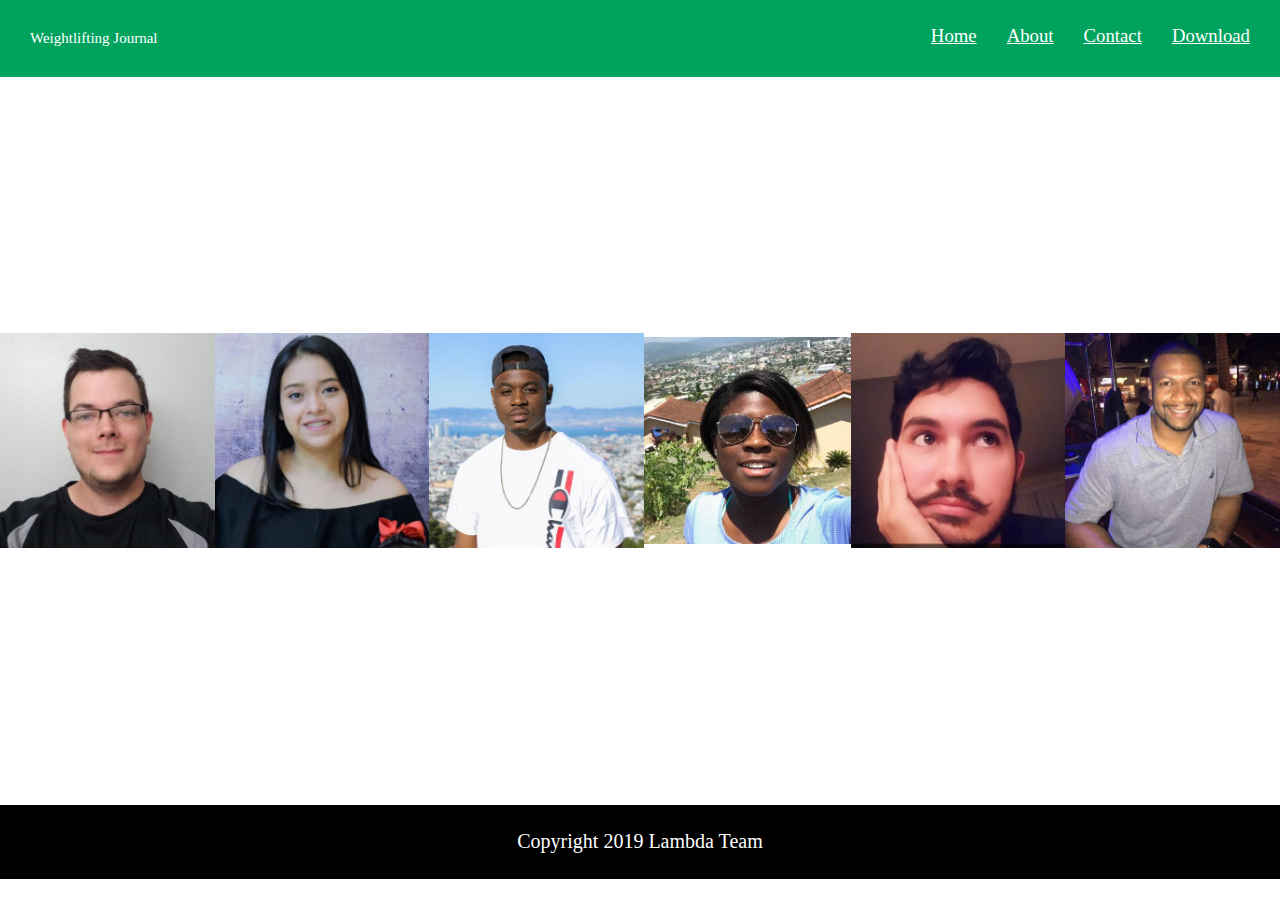
==== about.html @ 561a5e30 "updated about page" ====
<!DOCTYPE html>
<html lang="en">
<head>
    <meta charset="UTF-8">
    <meta name="viewport" content="width=device-width, initial-scale=1.0">
    <meta http-equiv="X-UA-Compatible" content="ie=edge">
    <link href="css/index.css" rel="stylesheet" />
    <title>Weightlifting Journal</title>
</head>
<body>
    <div class="container">
        <header>
            <p class="header-words">Weightlifting Journal</p>
            <div class="nav-home-box">
                <nav>
                    <a href="index.html">Home</a>
                    <a href="#">About</a>
                    <a href="#">Contact</a>
                    <a href="#">Download</a>
                </nav>
            </div>
            
        </header>
        <div class="team">
            <div class="team-member1"><img src="images\Adam-Barnett.jpg" alt=""></div>
            <div class="team-member2"><img src="images\Ana.jpg" alt=""></div>
            <div class="team-member3"><img src="images\Jevon-Cochran.jpg" alt=""></div>
            <div class="team-member4"><img src="images\Kerri-Ann.jpg" alt=""></div>
            <div class="team-member5"><img src="images\Regino-A-Parragil.jpg" alt=""></div>
            <div class="team-member6"><img src="images\Rich.jpg" alt=""></div>
        </div>
       
    </div>
    <footer>
        <p>Copyright 2019 Lambda Team</p>
    </footer>
    
        
    
    
</body>
</html>
---- css/index.css ----
* {
  box-sizing: border-box;
  padding: 0;
  margin: 0;
  max-width: 100%;
  font-size: 62.5%;
}
html {
  width: 1440px;
  margin: 0 auto;
}
nav {
  display: flex;
  justify-content: flex-end;
  font-size: 3rem;
  font-style: none;
  color: white;
  margin-top: 25px;
}
nav a {
  color: white;
  font-style: none;
  margin-right: 30px;
}
footer {
  background-color: black;
}
footer p {
  color: white;
  text-align: center;
  padding: 2% 0;
  font-size: 2rem;
}
header {
  display: flex;
  justify-content: space-between;
  align-content: center;
  font-family: Roboto;
  background-color: #00a35e;
}
header .header-words {
  font-size: 1.5rem;
  font-style: none;
  color: white;
  margin: 30px;
}
.top-rectangle {
  display: flex;
}
.top-rectangle .top-left-box {
  margin-top: 10%;
}
.top-rectangle .top-right-box {
  display: flex;
  flex-direction: column;
  justify-content: center;
}
.top-rectangle .top-right-box h1 {
  color: #1dab6f;
  font-size: 3.5rem;
}
.top-rectangle .top-right-box .first-para {
  font-size: 1.8rem;
  font-family: Roboto;
  line-height: 3rem;
}
.top-rectangle .top-right-box .button1 {
  border: 2px solid #40ba86;
  width: 20%;
  padding: 15px;
  font-size: 1.2rem;
  color: #30b47c;
  border-radius: 5px;
  margin-top: 5%;
}
.top-rectangle .top-right-box .button1:hover {
  color: white;
  background: #30b47c;
}
.middle-rectangle {
  display: flex;
  justify-content: space-between;
  margin: 15% 2%;
}
.middle-rectangle .middle-left-box h2 {
  margin-top: 3.5%;
}
.middle-rectangle img {
  margin: 0 0 10% 30%;
}
.middle-rectangle p {
  font-size: 1.8rem;
  width: 90%;
  line-height: 2.5rem;
  margin-top: 5%;
}
.middle-rectangle h2 {
  font-size: 2.5rem;
}
.bottom-rectangle {
  display: flex;
  justify-content: space-around;
}
.bottom-rectangle .bottom-left-box {
  margin-left: 10%;
}
.bottom-rectangle .bottom-left-box .bottom-left-words {
  width: 100%;
  margin-bottom: 20px;
  font-weight: 900;
}
.bottom-rectangle .bottom-left-box h2 {
  font-size: 2.8rem;
  color: #1dab6f;
}
.bottom-rectangle .bottom-left-box p {
  font-size: 1.5rem;
  width: 50%;
  line-height: 2rem;
}
.bottom-rectangle .bottom-left-box .button2 {
  border: 2px solid #40ba86;
  width: 20%;
  padding: 15px;
  font-size: 1.4rem;
  color: #30b47c;
  border-radius: 5px;
  margin-top: 20px;
}
.bottom-rectangle .bottom-left-box .button2:hover {
  color: white;
  background: #30b47c;
}
.bottom-rectangle .bottom-right-box {
  width: 50%;
}
.team {
  display: flex;
  justify-content: space-between;
  align-items: center;
  margin: 20% 0;
}
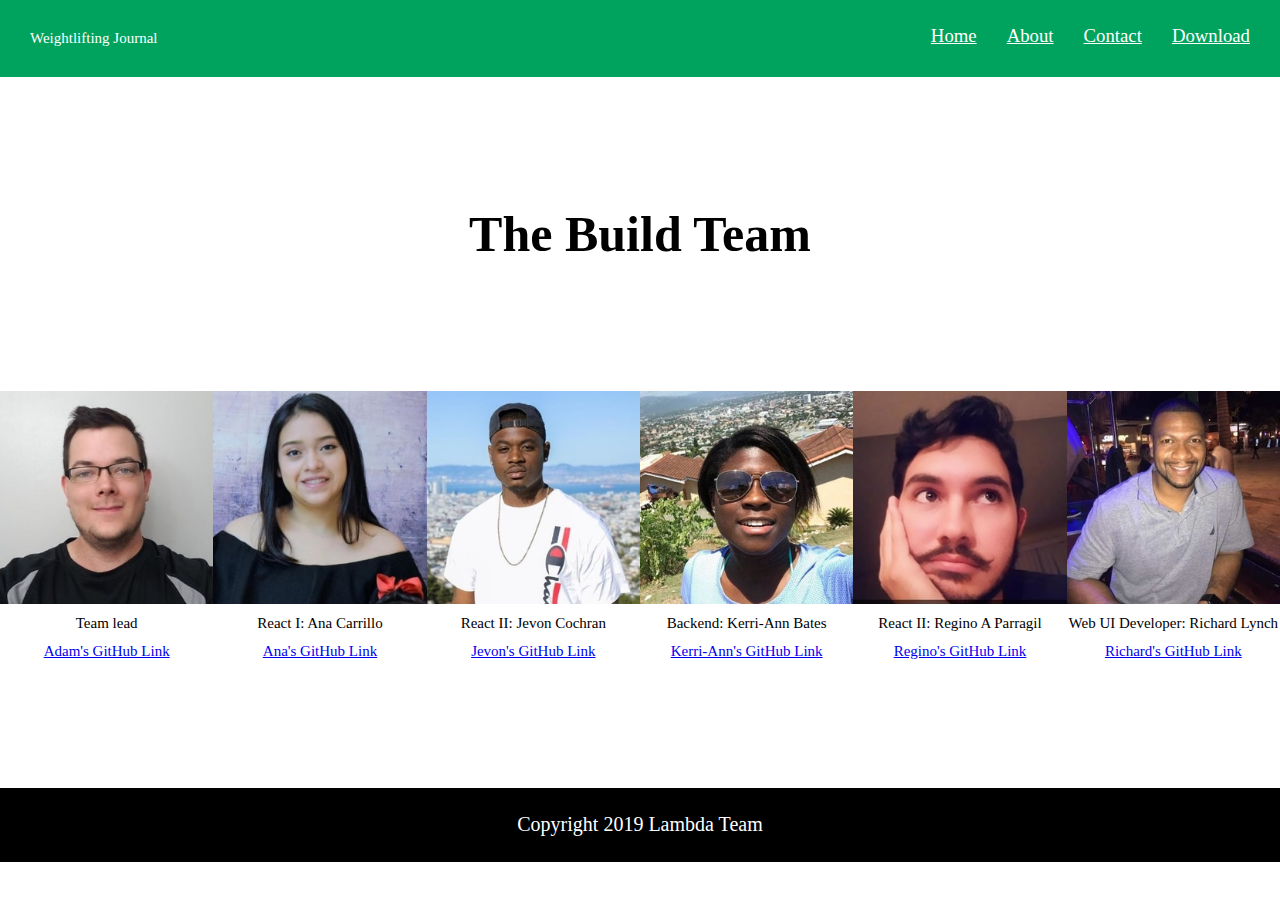
==== commit fa38a2aa: "about page build" ====
--- a/about.html
+++ b/about.html
@@ -21,13 +21,32 @@
             </div>
             
         </header>
+            <h1 class="about-h1">The Build Team</h1>
         <div class="team">
-            <div class="team-member1"><img src="images\Adam-Barnett.jpg" alt=""></div>
-            <div class="team-member2"><img src="images\Ana.jpg" alt=""></div>
-            <div class="team-member3"><img src="images\Jevon-Cochran.jpg" alt=""></div>
-            <div class="team-member4"><img src="images\Kerri-Ann.jpg" alt=""></div>
-            <div class="team-member5"><img src="images\Regino-A-Parragil.jpg" alt=""></div>
-            <div class="team-member6"><img src="images\Rich.jpg" alt=""></div>
+            <div class="team-member1"><img src="images/Adam-resizeimage.jpg" alt="">
+                <p>Team lead</p>
+                <a href="https://github.com/abarne">Adam's GitHub Link</a>
+            </div>
+            <div class="team-member2"><img src="images/Ana-resizeimage.jpg" alt="">
+                <p>React I: Ana Carrillo</p>
+                <a href="https://github.com/acarrillo3">Ana's GitHub Link</a>
+            </div>
+            <div class="team-member3"><img src="images/Jevon-resizeimage.jpg" alt="">
+                <p>React II: Jevon Cochran</p>
+                <a href="https://github.com/jevoncochran">Jevon's GitHub Link</a>
+            </div>
+            <div class="team-member4"><img src="images/Kerri-Ann-resize.jpg" alt="">
+                <p>Backend: Kerri-Ann Bates</p>
+                <a href="https://github.com/Kerri-AnnBates">Kerri-Ann's GitHub Link</a>
+            </div>
+            <div class="team-member5"><img src="images/Regino-resizeimage.jpg" alt="">
+                <p>React II: Regino A Parragil</p>
+                <a href="https://github.com/Gio5298">Regino's GitHub Link</a>
+            </div>
+            <div class="team-member6"><img src="images/Rich-resizeimage.jpg" alt="">
+                <p>Web UI Developer: Richard Lynch</p>
+                <a href="https://github.com/richknicks">Richard's GitHub Link</a>
+            </div>
         </div>
        
     </div>
--- a/css/index.css
+++ b/css/index.css
@@ -134,9 +134,92 @@
 .bottom-rectangle .bottom-right-box {
   width: 50%;
 }
+.about-h1 {
+  font-size: 5rem;
+  margin-top: 10%;
+  text-align: center;
+}
 .team {
   display: flex;
   justify-content: space-between;
   align-items: center;
-  margin: 20% 0;
-}
+  margin: 10% 0;
+}
+.team-member1 {
+  display: flex;
+  flex-direction: column;
+  align-items: center;
+}
+.team-member1 p {
+  font-size: 1.5rem;
+  margin-top: 5%;
+}
+.team-member1 a {
+  font-size: 1.5rem;
+  margin-top: 5%;
+}
+.team-member2 {
+  display: flex;
+  flex-direction: column;
+  align-items: center;
+}
+.team-member2 p {
+  font-size: 1.5rem;
+  margin-top: 5%;
+}
+.team-member2 a {
+  font-size: 1.5rem;
+  margin-top: 5%;
+}
+.team-member3 {
+  display: flex;
+  flex-direction: column;
+  align-items: center;
+}
+.team-member3 p {
+  font-size: 1.5rem;
+  margin-top: 5%;
+}
+.team-member3 a {
+  font-size: 1.5rem;
+  margin-top: 5%;
+}
+.team-member4 {
+  display: flex;
+  flex-direction: column;
+  align-items: center;
+}
+.team-member4 p {
+  font-size: 1.5rem;
+  margin-top: 5%;
+}
+.team-member4 a {
+  font-size: 1.5rem;
+  margin-top: 5%;
+}
+.team-member5 {
+  display: flex;
+  flex-direction: column;
+  align-items: center;
+}
+.team-member5 p {
+  font-size: 1.5rem;
+  margin-top: 5%;
+}
+.team-member5 a {
+  font-size: 1.5rem;
+  margin-top: 5%;
+}
+.team-member6 {
+  display: flex;
+  flex-direction: column;
+  align-items: center;
+}
+.team-member6 p {
+  font-size: 1.5rem;
+  margin-top: 5%;
+}
+.team-member6 a {
+  font-size: 1.5rem;
+  margin-top: 5%;
+}
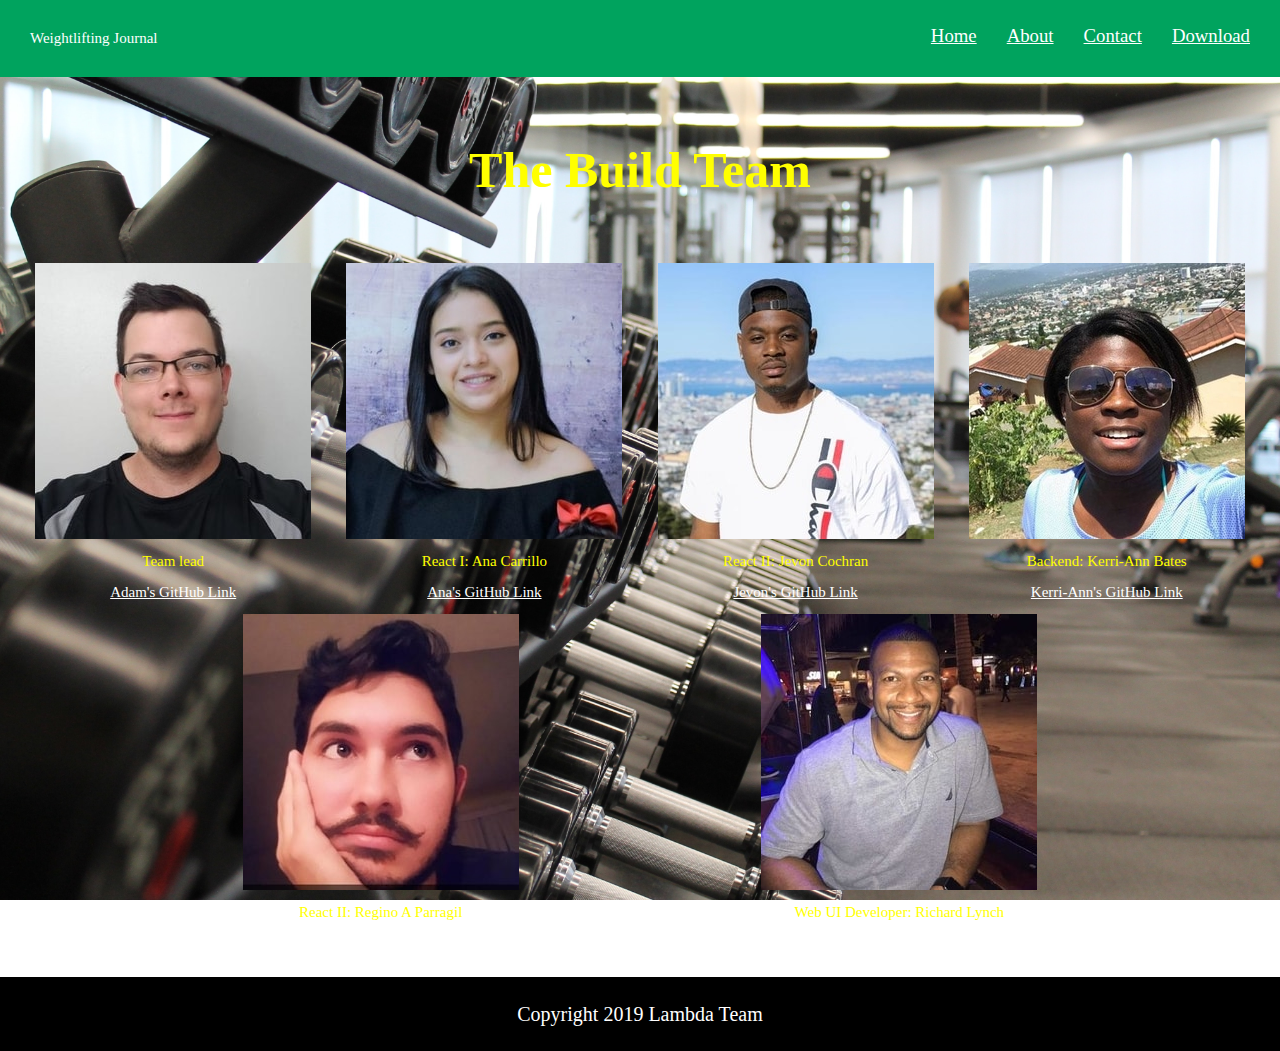
==== commit 029d33d8: "about page bg pic" ====
--- a/about.html
+++ b/about.html
@@ -1,61 +1,65 @@
 <!DOCTYPE html>
 <html lang="en">
-<head>
-    <meta charset="UTF-8">
-    <meta name="viewport" content="width=device-width, initial-scale=1.0">
-    <meta http-equiv="X-UA-Compatible" content="ie=edge">
+  <head>
+    <meta charset="UTF-8" />
+    <meta name="viewport" content="width=device-width, initial-scale=1.0" />
+    <meta http-equiv="X-UA-Compatible" content="ie=edge" />
     <link href="css/index.css" rel="stylesheet" />
     <title>Weightlifting Journal</title>
-</head>
-<body>
+  </head>
+  <body>
     <div class="container">
-        <header>
-            <p class="header-words">Weightlifting Journal</p>
-            <div class="nav-home-box">
-                <nav>
-                    <a href="index.html">Home</a>
-                    <a href="#">About</a>
-                    <a href="#">Contact</a>
-                    <a href="#">Download</a>
-                </nav>
-            </div>
-            
-        </header>
-            <h1 class="about-h1">The Build Team</h1>
-        <div class="team">
-            <div class="team-member1"><img src="images/Adam-resizeimage.jpg" alt="">
-                <p>Team lead</p>
-                <a href="https://github.com/abarne">Adam's GitHub Link</a>
-            </div>
-            <div class="team-member2"><img src="images/Ana-resizeimage.jpg" alt="">
-                <p>React I: Ana Carrillo</p>
-                <a href="https://github.com/acarrillo3">Ana's GitHub Link</a>
-            </div>
-            <div class="team-member3"><img src="images/Jevon-resizeimage.jpg" alt="">
-                <p>React II: Jevon Cochran</p>
-                <a href="https://github.com/jevoncochran">Jevon's GitHub Link</a>
-            </div>
-            <div class="team-member4"><img src="images/Kerri-Ann-resize.jpg" alt="">
-                <p>Backend: Kerri-Ann Bates</p>
-                <a href="https://github.com/Kerri-AnnBates">Kerri-Ann's GitHub Link</a>
-            </div>
-            <div class="team-member5"><img src="images/Regino-resizeimage.jpg" alt="">
-                <p>React II: Regino A Parragil</p>
-                <a href="https://github.com/Gio5298">Regino's GitHub Link</a>
-            </div>
-            <div class="team-member6"><img src="images/Rich-resizeimage.jpg" alt="">
-                <p>Web UI Developer: Richard Lynch</p>
-                <a href="https://github.com/richknicks">Richard's GitHub Link</a>
-            </div>
+      <header>
+        <p class="header-words">Weightlifting Journal</p>
+        <div class="nav-home-box">
+          <nav>
+            <a href="index.html">Home</a>
+            <a href="#">About</a>
+            <a href="#">Contact</a>
+            <a href="#">Download</a>
+          </nav>
         </div>
-       
+      </header>
+      <div class="about-container">
+      <h1 class="about-h1">The Build Team</h1>
+      <div class="team">
+        <div class="team-member1">
+          <img src="images/Adam-resizeimage.jpg" alt="" />
+          <p>Team lead</p>
+          <a href="https://github.com/abarne">Adam's GitHub Link</a>
+        </div>
+        <div class="team-member2">
+          <img src="images/Ana-resizeimage.jpg" alt="" />
+          <p>React I: Ana Carrillo</p>
+          <a href="https://github.com/acarrillo3">Ana's GitHub Link</a>
+        </div>
+        <div class="team-member3">
+          <img src="images/Jevon-resizeimage.jpg" alt="" />
+          <p>React II: Jevon Cochran</p>
+          <a href="https://github.com/jevoncochran">Jevon's GitHub Link</a>
+        </div>
+        <div class="team-member4">
+          <img src="images/Kerri-Ann-resize.jpg" alt="" />
+          <p>Backend: Kerri-Ann Bates</p>
+          <a href="https://github.com/Kerri-AnnBates"
+            >Kerri-Ann's GitHub Link</a
+          >
+        </div>
+        <div class="team-member5">
+          <img src="images/Regino-resizeimage.jpg" alt="" />
+          <p>React II: Regino A Parragil</p>
+          <a href="https://github.com/Gio5298">Regino's GitHub Link</a>
+        </div>
+        <div class="team-member6">
+          <img src="images/Rich-resizeimage.jpg" alt="" />
+          <p>Web UI Developer: Richard Lynch</p>
+          <a href="https://github.com/richknicks">Richard's GitHub Link</a>
+        </div>
+      </div>
     </div>
+</div>
     <footer>
-        <p>Copyright 2019 Lambda Team</p>
+      <p>Copyright 2019 Lambda Team</p>
     </footer>
-    
-        
-    
-    
-</body>
-</html>+  </body>
+</html>
--- a/css/index.css
+++ b/css/index.css
@@ -17,6 +17,11 @@
   color: white;
   margin-top: 25px;
 }
+@media (max-width: 500px) {
+  nav {
+    margin-bottom: 25px;
+  }
+}
 nav a {
   color: white;
   font-style: none;
@@ -38,14 +43,33 @@
   font-family: Roboto;
   background-color: #00a35e;
 }
+@media (max-width: 500px) {
+  header {
+    display: flex;
+    flex-direction: column;
+    align-items: center;
+  }
+}
 header .header-words {
   font-size: 1.5rem;
   font-style: none;
   color: white;
   margin: 30px;
 }
+@media (max-width: 500px) {
+  header .header-words {
+    font-size: 2.5rem;
+  }
+}
 .top-rectangle {
   display: flex;
+}
+@media (max-width: 500px) {
+  .top-rectangle {
+    display: flex;
+    flex-direction: column;
+    align-items: center;
+  }
 }
 .top-rectangle .top-left-box {
   margin-top: 10%;
@@ -54,6 +78,12 @@
   display: flex;
   flex-direction: column;
   justify-content: center;
+}
+@media (max-width: 500px) {
+  .top-rectangle .top-right-box {
+    text-align: center;
+    margin: 0 5% 0;
+  }
 }
 .top-rectangle .top-right-box h1 {
   color: #1dab6f;
@@ -73,6 +103,16 @@
   border-radius: 5px;
   margin-top: 5%;
 }
+@media (max-width: 800px) {
+  .top-rectangle .top-right-box .button1 {
+    width: 50%;
+  }
+}
+@media (max-width: 500px) {
+  .top-rectangle .top-right-box .button1 {
+    width: 100%;
+  }
+}
 .top-rectangle .top-right-box .button1:hover {
   color: white;
   background: #30b47c;
@@ -82,11 +122,59 @@
   justify-content: space-between;
   margin: 15% 2%;
 }
+@media (max-width: 500px) {
+  .middle-rectangle {
+    display: flex;
+    flex-direction: column;
+    align-items: center;
+  }
+}
+@media (max-width: 800px) {
+  .middle-rectangle {
+    margin: 7% 5% 0;
+  }
+}
+@media (max-width: 500px) {
+  .middle-rectangle .middle-left-box {
+    display: flex;
+    flex-direction: column;
+    align-items: center;
+    margin: 0;
+    text-align: center;
+  }
+}
 .middle-rectangle .middle-left-box h2 {
   margin-top: 3.5%;
 }
+@media (max-width: 500px) {
+  .middle-rectangle .middle-middle-box {
+    display: flex;
+    flex-direction: column;
+    align-items: center;
+    margin: 5% 0 0;
+    text-align: center;
+  }
+}
+@media (max-width: 500px) {
+  .middle-rectangle .middle-right-box {
+    display: flex;
+    flex-direction: column;
+    align-items: center;
+    margin: 5% 0 0;
+    text-align: center;
+  }
+}
 .middle-rectangle img {
   margin: 0 0 10% 30%;
+}
+@media (max-width: 500px) {
+  .middle-rectangle img {
+    display: flex;
+    flex-direction: column;
+    align-items: center;
+    margin: 0;
+    text-align: center;
+  }
 }
 .middle-rectangle p {
   font-size: 1.8rem;
@@ -97,12 +185,35 @@
 .middle-rectangle h2 {
   font-size: 2.5rem;
 }
+@media (max-width: 500px) {
+  .middle-rectangle h2 {
+    margin-top: 3%;
+  }
+}
 .bottom-rectangle {
   display: flex;
   justify-content: space-around;
+}
+@media (max-width: 500px) {
+  .bottom-rectangle {
+    display: flex;
+    flex-direction: column;
+    align-items: center;
+  }
+}
+@media (max-width: 800px) {
+  .bottom-rectangle {
+    margin: 7% 7% 0;
+  }
 }
 .bottom-rectangle .bottom-left-box {
   margin-left: 10%;
+}
+@media (max-width: 500px) {
+  .bottom-rectangle .bottom-left-box {
+    text-align: center;
+    margin: 0 5% 0;
+  }
 }
 .bottom-rectangle .bottom-left-box .bottom-left-words {
   width: 100%;
@@ -113,10 +224,22 @@
   font-size: 2.8rem;
   color: #1dab6f;
 }
+@media (max-width: 500px) {
+  .bottom-rectangle .bottom-left-box h2 {
+    text-align: center;
+  }
+}
 .bottom-rectangle .bottom-left-box p {
   font-size: 1.5rem;
   width: 50%;
   line-height: 2rem;
+}
+@media (max-width: 500px) {
+  .bottom-rectangle .bottom-left-box p {
+    text-align: center;
+    width: 100%;
+    line-height: 2rem;
+  }
 }
 .bottom-rectangle .bottom-left-box .button2 {
   border: 2px solid #40ba86;
@@ -127,6 +250,17 @@
   border-radius: 5px;
   margin-top: 20px;
 }
+@media (max-width: 800px) {
+  .bottom-rectangle .bottom-left-box .button2 {
+    width: 50%;
+    margin-bottom: 5%;
+  }
+}
+@media (max-width: 500px) {
+  .bottom-rectangle .bottom-left-box .button2 {
+    width: 100%;
+  }
+}
 .bottom-rectangle .bottom-left-box .button2:hover {
   color: white;
   background: #30b47c;
@@ -134,16 +268,44 @@
 .bottom-rectangle .bottom-right-box {
   width: 50%;
 }
+@media (max-width: 500px) {
+  .bottom-rectangle .bottom-right-box {
+    margin-top: 7%;
+  }
+}
+.about-container {
+  background-image: url(../images/weights-background.jpg);
+  background-repeat: no-repeat;
+  background-size: cover;
+  background-position: center;
+  background-attachment: fixed;
+  height: 100vh;
+}
 .about-h1 {
   font-size: 5rem;
-  margin-top: 10%;
+  color: yellow;
   text-align: center;
+  padding: 5% 0;
 }
 .team {
   display: flex;
-  justify-content: space-between;
-  align-items: center;
-  margin: 10% 0;
+  flex-wrap: wrap;
+  justify-content: space-evenly;
+  margin: 0;
+}
+@media (max-width: 500px) {
+  .team {
+    display: flex;
+    flex-direction: column;
+    align-items: center;
+  }
+}
+@media (max-width: 800px) {
+  .team {
+    display: flex;
+    flex-wrap: wrap;
+    justify-content: space-evenly;
+  }
 }
 .team-member1 {
   display: flex;
@@ -153,10 +315,13 @@
 .team-member1 p {
   font-size: 1.5rem;
   margin-top: 5%;
+  color: yellow;
 }
 .team-member1 a {
   font-size: 1.5rem;
   margin-top: 5%;
+  color: white;
+  padding-bottom: 5%;
 }
 .team-member2 {
   display: flex;
@@ -166,10 +331,13 @@
 .team-member2 p {
   font-size: 1.5rem;
   margin-top: 5%;
+  color: yellow;
 }
 .team-member2 a {
   font-size: 1.5rem;
   margin-top: 5%;
+  color: white;
+  padding-bottom: 5%;
 }
 .team-member3 {
   display: flex;
@@ -179,10 +347,13 @@
 .team-member3 p {
   font-size: 1.5rem;
   margin-top: 5%;
+  color: yellow;
 }
 .team-member3 a {
   font-size: 1.5rem;
   margin-top: 5%;
+  color: white;
+  padding-bottom: 5%;
 }
 .team-member4 {
   display: flex;
@@ -192,10 +363,13 @@
 .team-member4 p {
   font-size: 1.5rem;
   margin-top: 5%;
+  color: yellow;
 }
 .team-member4 a {
   font-size: 1.5rem;
   margin-top: 5%;
+  color: white;
+  padding-bottom: 5%;
 }
 .team-member5 {
   display: flex;
@@ -205,10 +379,13 @@
 .team-member5 p {
   font-size: 1.5rem;
   margin-top: 5%;
+  color: yellow;
 }
 .team-member5 a {
   font-size: 1.5rem;
   margin-top: 5%;
+  color: white;
+  padding-bottom: 5%;
 }
 .team-member6 {
   display: flex;
@@ -218,8 +395,11 @@
 .team-member6 p {
   font-size: 1.5rem;
   margin-top: 5%;
+  color: yellow;
 }
 .team-member6 a {
   font-size: 1.5rem;
   margin-top: 5%;
-}
+  color: white;
+  padding-bottom: 5%;
+}
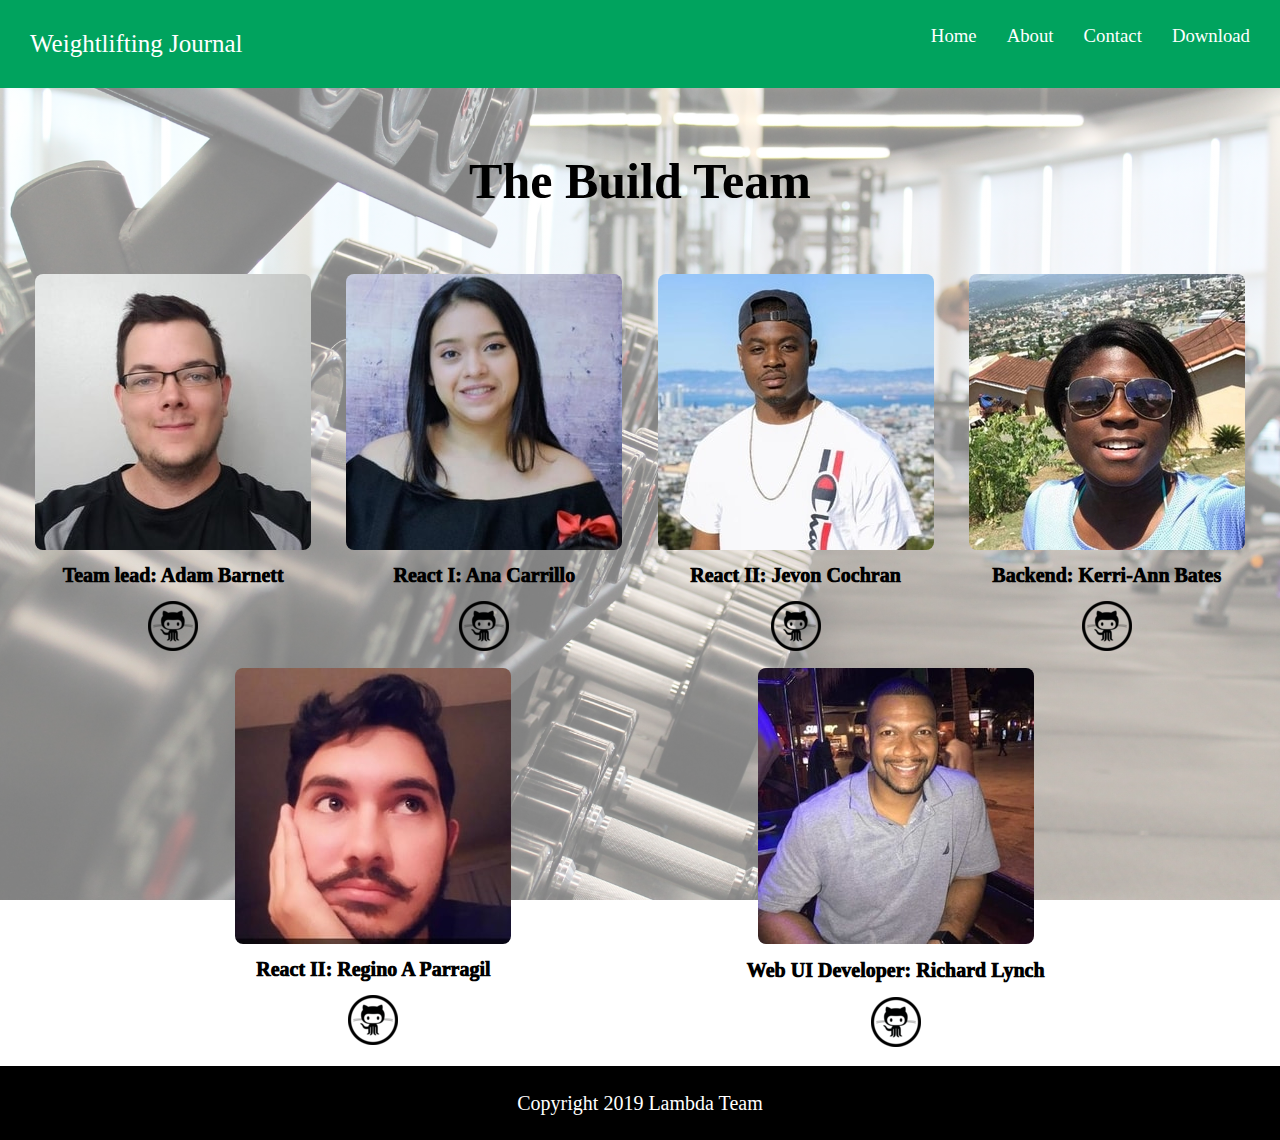
==== commit 187ac1bf: "tweek about page" ====
--- a/about.html
+++ b/about.html
@@ -25,35 +25,35 @@
       <div class="team">
         <div class="team-member1">
           <img src="images/Adam-resizeimage.jpg" alt="" />
-          <p>Team lead</p>
-          <a href="https://github.com/abarne">Adam's GitHub Link</a>
+          <p>Team lead: Adam Barnett</p>
+          <a href="https://github.com/abarne"><img src="images\Github-resize.png" alt="GitHub Logo"></a>
         </div>
         <div class="team-member2">
           <img src="images/Ana-resizeimage.jpg" alt="" />
           <p>React I: Ana Carrillo</p>
-          <a href="https://github.com/acarrillo3">Ana's GitHub Link</a>
+          <a href="https://github.com/acarrillo3"><img src="images\Github-resize.png" alt="GitHub Logo"></a>
         </div>
         <div class="team-member3">
           <img src="images/Jevon-resizeimage.jpg" alt="" />
           <p>React II: Jevon Cochran</p>
-          <a href="https://github.com/jevoncochran">Jevon's GitHub Link</a>
+          <a href="https://github.com/jevoncochran"><img src="images\Github-resize.png" alt="GitHub Logo"></a>
         </div>
         <div class="team-member4">
           <img src="images/Kerri-Ann-resize.jpg" alt="" />
           <p>Backend: Kerri-Ann Bates</p>
           <a href="https://github.com/Kerri-AnnBates"
-            >Kerri-Ann's GitHub Link</a
+            ><img src="images\Github-resize.png" alt="GitHub Logo"></a
           >
         </div>
         <div class="team-member5">
           <img src="images/Regino-resizeimage.jpg" alt="" />
           <p>React II: Regino A Parragil</p>
-          <a href="https://github.com/Gio5298">Regino's GitHub Link</a>
+          <a href="https://github.com/Gio5298"><img src="images\Github-resize.png" alt="GitHub Logo"></a>
         </div>
         <div class="team-member6">
           <img src="images/Rich-resizeimage.jpg" alt="" />
           <p>Web UI Developer: Richard Lynch</p>
-          <a href="https://github.com/richknicks">Richard's GitHub Link</a>
+          <a href="https://github.com/richknicks"><img src="images\Github-resize.png" alt="GitHub Logo"></a>
         </div>
       </div>
     </div>
--- a/css/index.css
+++ b/css/index.css
@@ -26,6 +26,7 @@
   color: white;
   font-style: none;
   margin-right: 30px;
+  text-decoration: none;
 }
 footer {
   background-color: black;
@@ -51,7 +52,7 @@
   }
 }
 header .header-words {
-  font-size: 1.5rem;
+  font-size: 2.5rem;
   font-style: none;
   color: white;
   margin: 30px;
@@ -274,16 +275,15 @@
   }
 }
 .about-container {
-  background-image: url(../images/weights-background.jpg);
+  background-image: linear-gradient(rgba(255, 255, 255, 0.5), rgba(255, 255, 255, 0.5)), url(../images/weights-background.jpg);
   background-repeat: no-repeat;
   background-size: cover;
   background-position: center;
   background-attachment: fixed;
-  height: 100vh;
+  height: auto;
 }
 .about-h1 {
   font-size: 5rem;
-  color: yellow;
   text-align: center;
   padding: 5% 0;
 }
@@ -293,6 +293,20 @@
   justify-content: space-evenly;
   margin: 0;
 }
+.team p {
+  font-size: 2rem;
+  margin-top: 5%;
+  font-weight: 1000;
+}
+.team a {
+  font-size: 1.5rem;
+  margin-top: 5%;
+  color: white;
+  padding-bottom: 5%;
+}
+.team img {
+  border-radius: 8px;
+}
 @media (max-width: 500px) {
   .team {
     display: flex;
@@ -312,94 +326,28 @@
   flex-direction: column;
   align-items: center;
 }
-.team-member1 p {
-  font-size: 1.5rem;
-  margin-top: 5%;
-  color: yellow;
-}
-.team-member1 a {
-  font-size: 1.5rem;
-  margin-top: 5%;
-  color: white;
-  padding-bottom: 5%;
-}
 .team-member2 {
   display: flex;
   flex-direction: column;
   align-items: center;
 }
-.team-member2 p {
-  font-size: 1.5rem;
-  margin-top: 5%;
-  color: yellow;
-}
-.team-member2 a {
-  font-size: 1.5rem;
-  margin-top: 5%;
-  color: white;
-  padding-bottom: 5%;
-}
 .team-member3 {
   display: flex;
   flex-direction: column;
   align-items: center;
 }
-.team-member3 p {
-  font-size: 1.5rem;
-  margin-top: 5%;
-  color: yellow;
-}
-.team-member3 a {
-  font-size: 1.5rem;
-  margin-top: 5%;
-  color: white;
-  padding-bottom: 5%;
-}
 .team-member4 {
   display: flex;
   flex-direction: column;
   align-items: center;
 }
-.team-member4 p {
-  font-size: 1.5rem;
-  margin-top: 5%;
-  color: yellow;
-}
-.team-member4 a {
-  font-size: 1.5rem;
-  margin-top: 5%;
-  color: white;
-  padding-bottom: 5%;
-}
 .team-member5 {
   display: flex;
   flex-direction: column;
   align-items: center;
 }
-.team-member5 p {
-  font-size: 1.5rem;
-  margin-top: 5%;
-  color: yellow;
-}
-.team-member5 a {
-  font-size: 1.5rem;
-  margin-top: 5%;
-  color: white;
-  padding-bottom: 5%;
-}
 .team-member6 {
   display: flex;
   flex-direction: column;
   align-items: center;
 }
-.team-member6 p {
-  font-size: 1.5rem;
-  margin-top: 5%;
-  color: yellow;
-}
-.team-member6 a {
-  font-size: 1.5rem;
-  margin-top: 5%;
-  color: white;
-  padding-bottom: 5%;
-}
